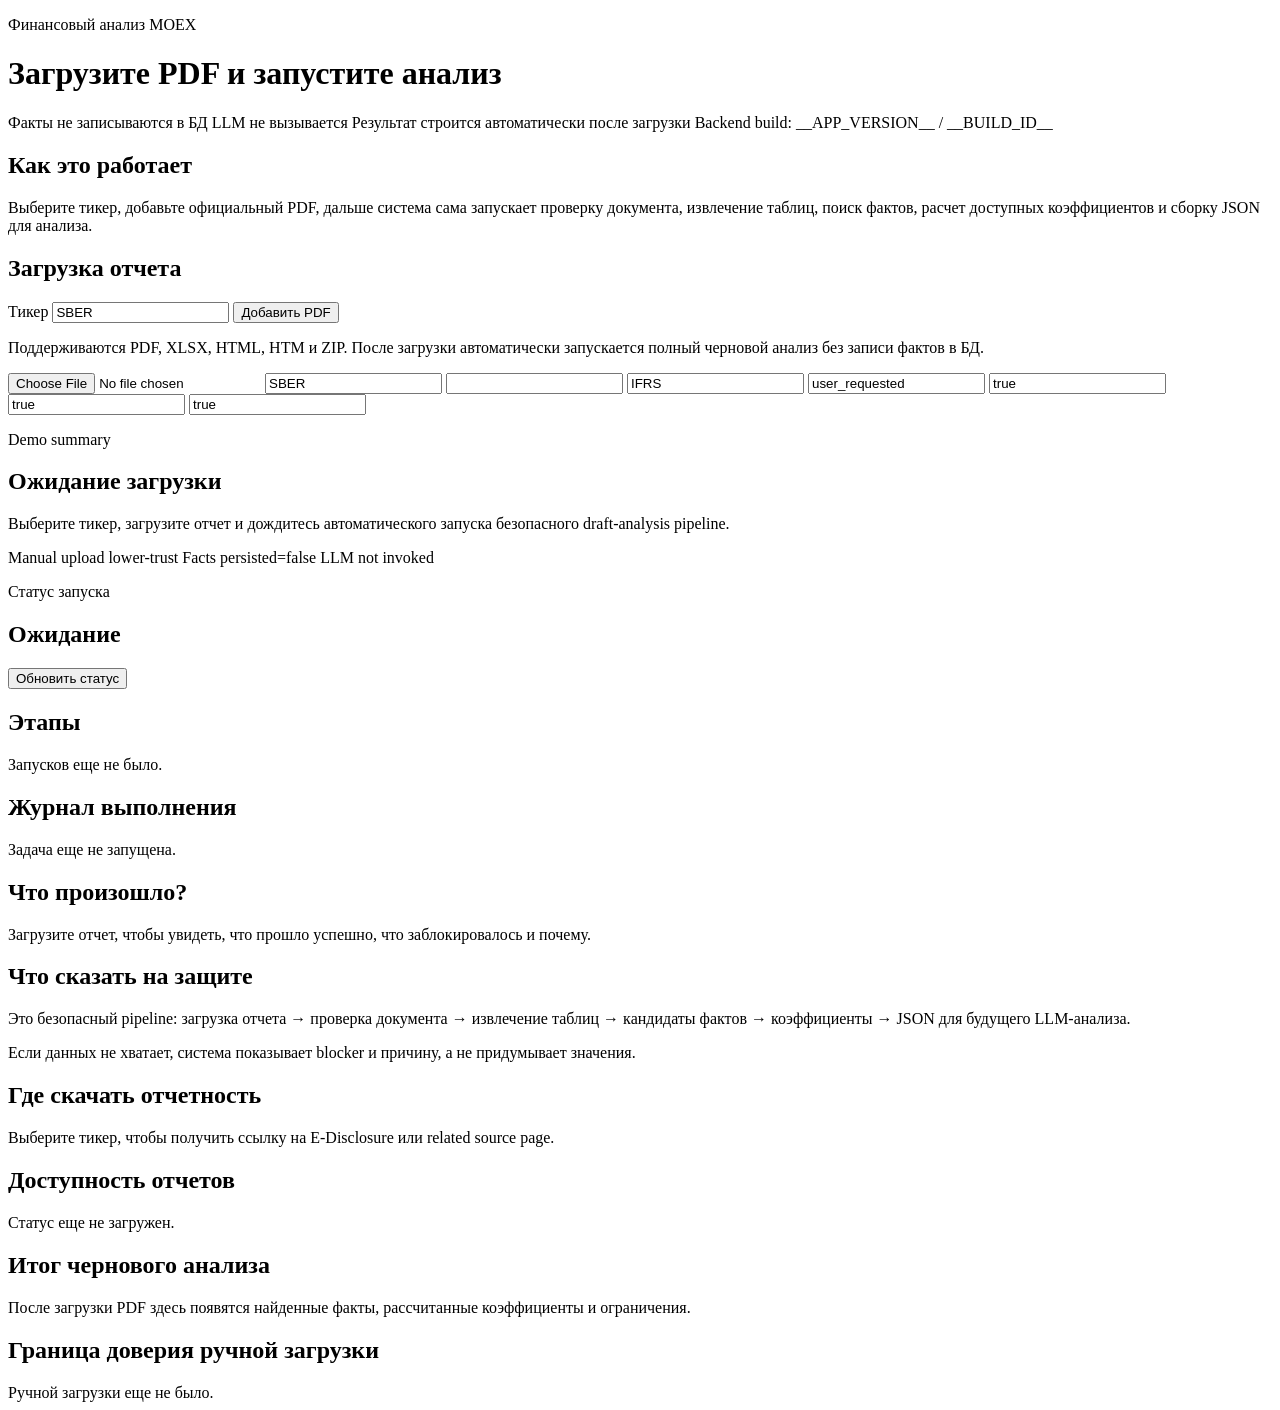
==== app/web/index.html @ 233ecf03 "Initial project import" ====
<!doctype html>
<html lang="ru">
  <head>
    <meta charset="utf-8" />
    <meta name="viewport" content="width=device-width, initial-scale=1" />
    <meta name="app-version" content="__APP_VERSION__" />
    <meta name="app-build-id" content="__BUILD_ID__" />
    <title>Панель загрузки MOEX PDF</title>
    <link rel="stylesheet" href="/app/assets/control-center.css" />
  </head>
  <body>
    <main class="shell">
      <header class="topbar">
        <div>
          <p class="eyebrow">Финансовый анализ MOEX</p>
          <h1>Загрузите PDF и запустите анализ</h1>
        </div>
        <div class="trust-strip">
          <span>Факты не записываются в БД</span>
          <span>LLM не вызывается</span>
          <span>Результат строится автоматически после загрузки</span>
          <span id="backend-build-badge">Backend build: __APP_VERSION__ / __BUILD_ID__</span>
        </div>
      </header>

      <section class="workspace">
        <aside class="controls">
          <section class="panel">
            <h2>Как это работает</h2>
            <p class="fineprint">
              Выберите тикер, добавьте официальный PDF, дальше система сама запускает проверку документа,
              извлечение таблиц, поиск фактов, расчет доступных коэффициентов и сборку JSON для анализа.
            </p>
          </section>

          <section class="panel">
            <h2>Загрузка отчета</h2>
            <form id="safe-run-form" class="simple-upload-form">
              <label>
                Тикер
                <input name="ticker" list="ticker-options" value="SBER" autocomplete="off" />
              </label>
              <datalist id="ticker-options">
                <option value="SBER"></option>
                <option value="LKOH"></option>
                <option value="GAZP"></option>
                <option value="MOEX"></option>
                <option value="SIBN"></option>
                <option value="ROSN"></option>
                <option value="NVTK"></option>
                <option value="TATN"></option>
                <option value="VTBR"></option>
                <option value="BSPB"></option>
                <option value="CBOM"></option>
              </datalist>
              <input type="hidden" name="period_from" value="2025Q1" />
              <input type="hidden" name="period_to" value="2025Q4" />
              <input type="hidden" name="reporting_standard" value="IFRS" />
              <button id="pick-pdf-button" type="button">Добавить PDF</button>
            </form>
            <p class="fineprint">
              Поддерживаются PDF, XLSX, HTML, HTM и ZIP. После загрузки автоматически запускается полный
              черновой анализ без записи фактов в БД.
            </p>
          </section>

          <form id="manual-upload-form" class="hidden-upload-form">
            <input name="file" type="file" accept=".pdf,.xlsx,.html,.htm,.zip" />
            <input name="company_ticker" value="SBER" />
            <input name="period" value="" />
            <input name="reporting_standard" value="IFRS" />
            <input name="manual_upload_reason" value="user_requested" />
            <input name="run_table_extraction" value="true" />
            <input name="run_dataframe_fact_parser" value="true" />
            <input name="allow_text_fallback_semantic_gate" value="true" />
          </form>
        </aside>

        <section class="results">
          <section class="demo-summary-panel">
            <div>
              <p class="eyebrow">Demo summary</p>
              <h2 id="demo-summary-title">Ожидание загрузки</h2>
              <p id="demo-summary-copy">
                Выберите тикер, загрузите отчет и дождитесь автоматического запуска безопасного draft-analysis pipeline.
              </p>
            </div>
            <div id="demo-summary-badges" class="demo-badges">
              <span>Manual upload lower-trust</span>
              <span>Facts persisted=false</span>
              <span>LLM not invoked</span>
            </div>
          </section>

          <div class="summary-line">
            <div>
              <p class="eyebrow">Статус запуска</p>
              <h2 id="overall-status">Ожидание</h2>
            </div>
            <button id="refresh-status" type="button" class="ghost">Обновить статус</button>
          </div>

          <section class="panel">
            <h2>Этапы</h2>
            <div id="stage-list" class="stage-list empty">Запусков еще не было.</div>
          </section>

          <section class="panel">
            <h2>Журнал выполнения</h2>
            <div id="event-list" class="event-list empty">Задача еще не запущена.</div>
          </section>

          <section class="panel">
            <h2>Что произошло?</h2>
            <div id="what-happened" class="what-happened empty">
              Загрузите отчет, чтобы увидеть, что прошло успешно, что заблокировалось и почему.
            </div>
            <div id="next-actions" class="next-actions"></div>
          </section>

          <section class="panel">
            <h2>Что сказать на защите</h2>
            <div id="defense-notes" class="defense-notes">
              <p>Это безопасный pipeline: загрузка отчета → проверка документа → извлечение таблиц → кандидаты фактов → коэффициенты → JSON для будущего LLM-анализа.</p>
              <p>Если данных не хватает, система показывает blocker и причину, а не придумывает значения.</p>
            </div>
          </section>

          <section class="panel">
            <h2>Где скачать отчетность</h2>
            <div id="source-links" class="source-links empty">Выберите тикер, чтобы получить ссылку на E-Disclosure или related source page.</div>
          </section>

          <section class="panel">
            <h2>Доступность отчетов</h2>
            <div id="report-list" class="report-list empty">Статус еще не загружен.</div>
          </section>

          <section class="panel">
            <h2>Итог чернового анализа</h2>
            <div id="analysis-result" class="analysis-result empty">
              После загрузки PDF здесь появятся найденные факты, рассчитанные коэффициенты и ограничения.
            </div>
          </section>

          <section class="panel">
            <h2>Граница доверия ручной загрузки</h2>
            <div id="manual-result" class="kv-grid empty">Ручной загрузки еще не было.</div>
          </section>
        </section>
      </section>
    </main>
    <script src="/app/assets/control-center.js?v=10"></script>
  </body>
</html>
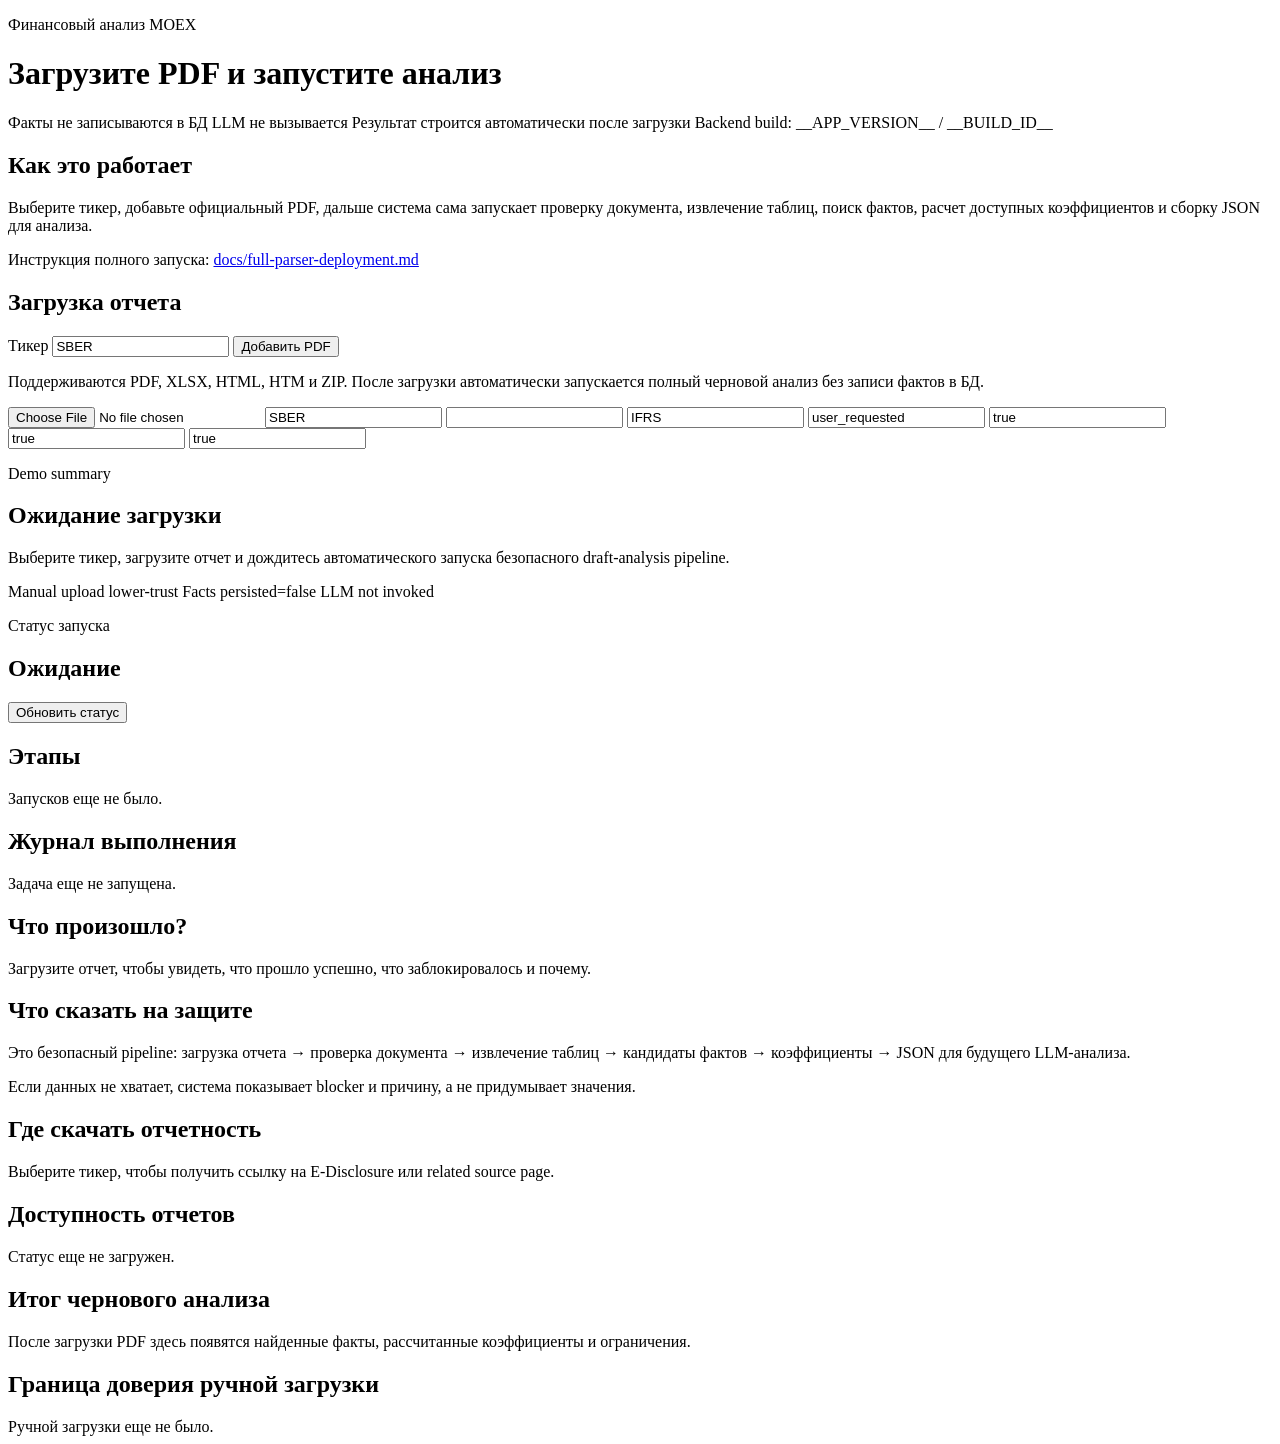
==== commit 6db437d0: "docs: add full parser setup guide" ====
--- a/app/web/index.html
+++ b/app/web/index.html
@@ -30,6 +30,9 @@
             <p class="fineprint">
               Выберите тикер, добавьте официальный PDF, дальше система сама запускает проверку документа,
               извлечение таблиц, поиск фактов, расчет доступных коэффициентов и сборку JSON для анализа.
+            </p>
+            <p class="fineprint">
+              Инструкция полного запуска: <a href="https://github.com/Grom2015/kursachh/blob/master/docs/full-parser-deployment.md" target="_blank" rel="noreferrer">docs/full-parser-deployment.md</a>
             </p>
           </section>
 
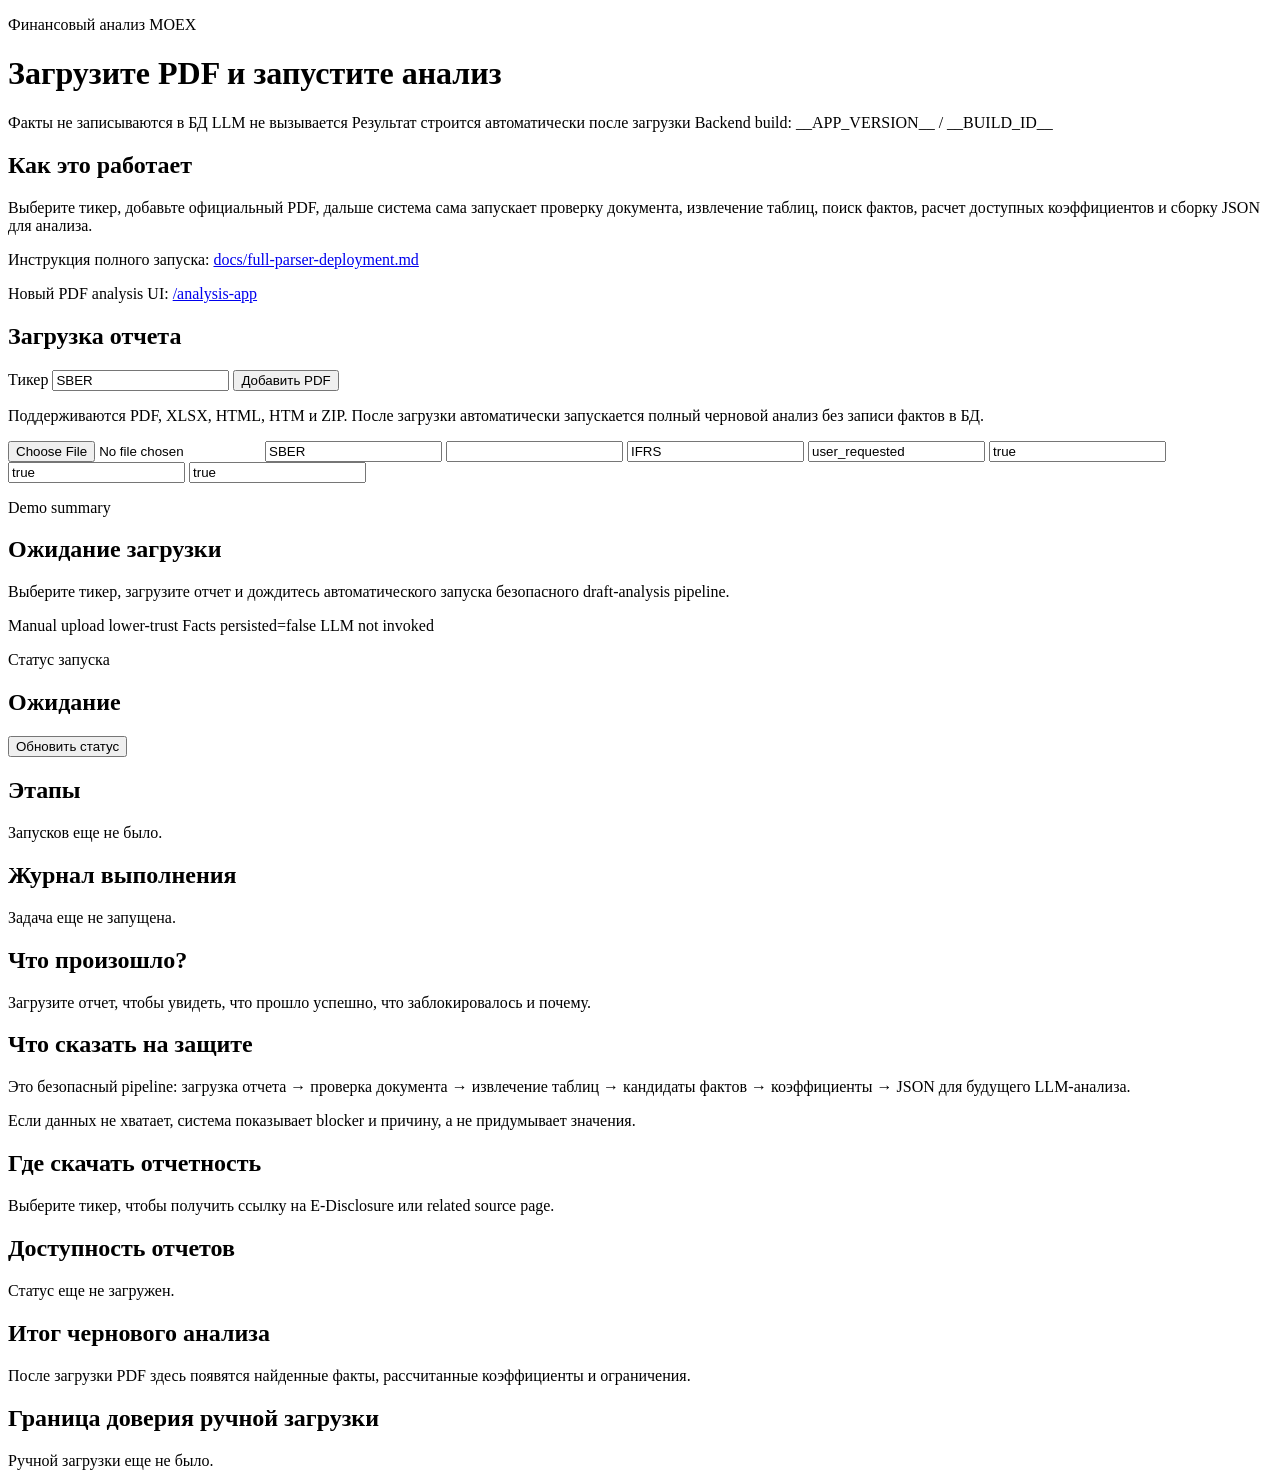
==== commit 58a0d16f: "Add PDF analysis UI and LLM artifact downloads" ====
--- a/app/web/index.html
+++ b/app/web/index.html
@@ -33,6 +33,9 @@
             </p>
             <p class="fineprint">
               Инструкция полного запуска: <a href="https://github.com/Grom2015/kursachh/blob/master/docs/full-parser-deployment.md" target="_blank" rel="noreferrer">docs/full-parser-deployment.md</a>
+            </p>
+            <p class="fineprint">
+              Новый PDF analysis UI: <a href="/analysis-app">/analysis-app</a>
             </p>
           </section>
 
